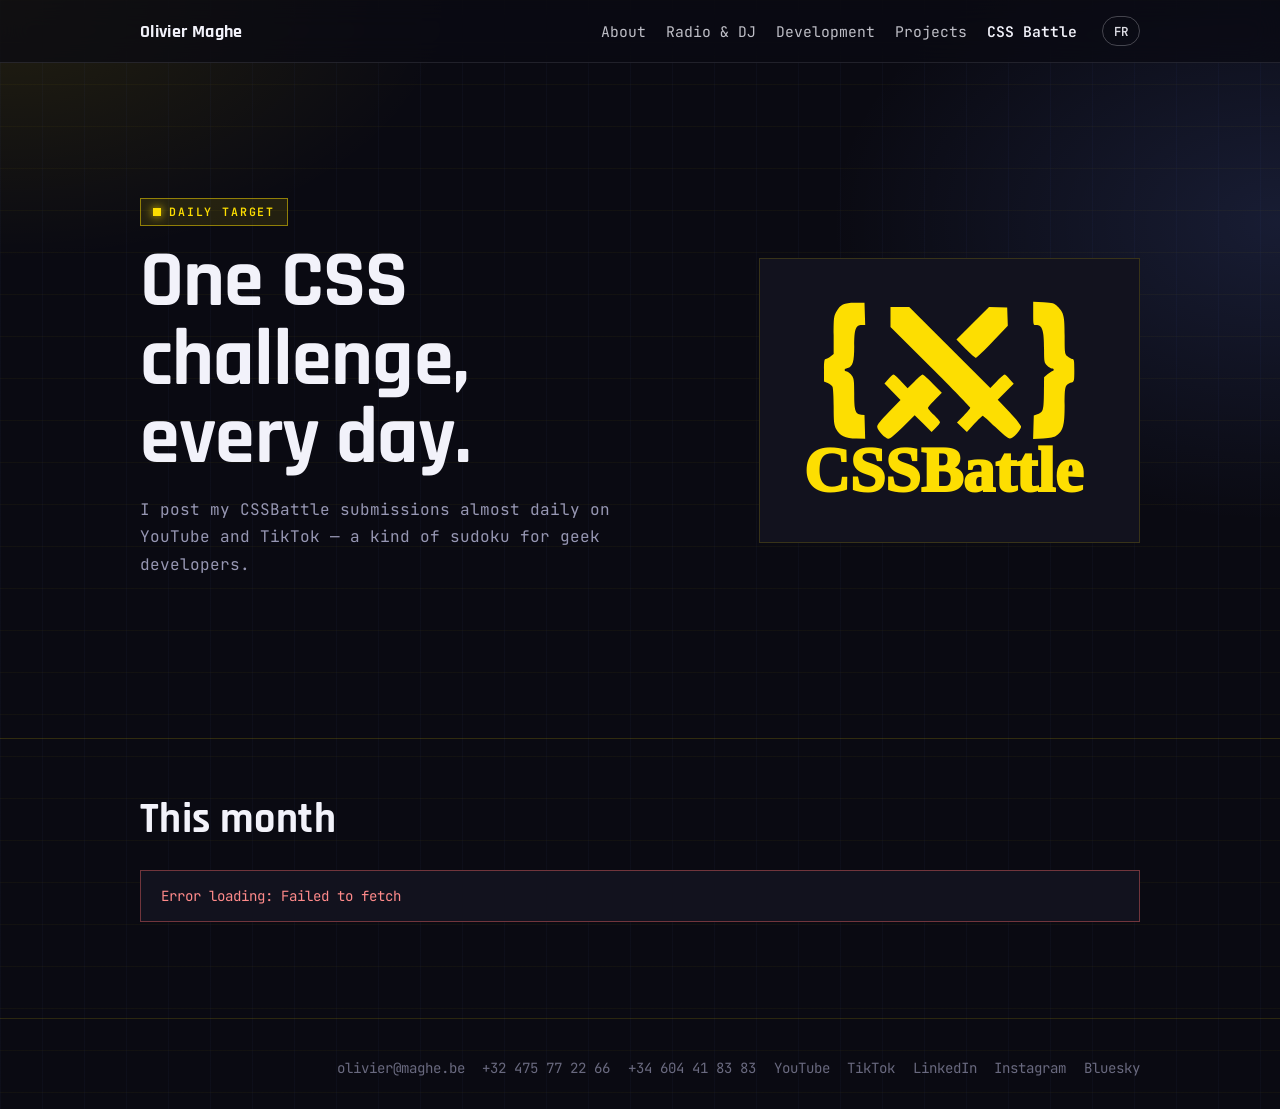
==== css-battle.html @ a007e0da "Raccourcit le lead de la page CSS Battle Co-authored-by: Cursor <cursoragent@cursor.com>" ====
<!DOCTYPE html>
<html lang="fr">
<head>
  <meta charset="UTF-8">
  <meta name="viewport" content="width=device-width, initial-scale=1">
  <title>Olivier Maghe — CSS Battle</title>
  <meta name="description" content="Un défi CSS par jour : mes soumissions CSSBattle, générées en direct depuis GitHub.">
  <link rel="icon" href="images/oliviermaghe-avatar.png" type="image/png">
  <link rel="stylesheet" href="css/base.css">
  <link rel="stylesheet" href="css/battle.css">
</head>
<body class="page-battle" data-title-key="cssbattle.metaTitle" data-desc-key="cssbattle.metaDesc">
  <header class="site-header">
    <a class="brand" href="index.html">Olivier Maghe</a>
    <button class="nav-toggle" type="button" data-nav-toggle aria-expanded="false" aria-controls="site-nav" aria-label="Menu">
      <span></span><span></span><span></span>
    </button>
    <nav class="site-nav" id="site-nav" data-nav-panel>
      <a href="index.html" data-i18n="nav.home">Présentation</a>
      <a href="radio.html" data-i18n="nav.radio">Radio & DJ</a>
      <a href="web.html" data-i18n="nav.web">Développement</a>
      <a href="projets.html" data-i18n="nav.projects">Projets</a>
      <a href="css-battle.html" aria-current="page" data-i18n="nav.cssbattle">CSS Battle</a>
      <button type="button" class="lang-toggle" data-lang-toggle>EN</button>
    </nav>
  </header>

  <main>
    <section class="battle-hero">
      <div class="battle-hero-content">
        <div class="battle-badge" data-i18n="cssbattle.badge">Daily target</div>
        <h1 class="headline" data-i18n="cssbattle.headline">Un défi CSS,
chaque jour.</h1>
        <p class="lead" data-i18n="cssbattle.lead">Je poste presque quotidiennement mes soumissions CSSBattle sur YouTube et TikTok — une sorte de sudoku pour geeks développeurs.</p>
      </div>
      <div class="battle-hero-logo" aria-hidden="true">
        <img src="images/logo-cssbattle.svg" alt="" width="500" height="348">
      </div>
    </section>

    <section class="battle-board" id="battle">
      <h2 data-i18n="cssbattle.currentTitle" data-reveal>Ce mois-ci</h2>

      <div class="battle-status" id="battleStatus">
        <p data-i18n="cssbattle.loading">Chargement des défis…</p>
      </div>

      <div class="battle-grid" id="battleGallery"></div>

      <section class="battle-archive" id="battleArchive" hidden>
        <h2 data-i18n="cssbattle.archiveTitle">Archives</h2>
        <div class="battle-archive-months" id="battleArchiveMonths"></div>
      </section>
    </section>
  </main>

  <footer class="site-footer">
    <div class="socials" aria-label="Réseaux sociaux">
      <a href="mailto:olivier@maghe.be">olivier@maghe.be</a>
      <a href="tel:+32475772266">+32 475 77 22 66</a>
      <a href="tel:+34604418383">+34 604 41 83 83</a>
      <a href="https://www.youtube.com/@oliviermaghe" target="_blank" rel="noopener">YouTube</a>
      <a href="https://www.tiktok.com/@cssavecoli" target="_blank" rel="noopener">TikTok</a>
      <a href="https://www.linkedin.com/in/oliviermaghe/" target="_blank" rel="noopener">LinkedIn</a>
      <a href="https://www.instagram.com/oliviermaghe" target="_blank" rel="noopener">Instagram</a>
      <a href="https://bsky.app/profile/oliviermaghe.bsky.social" target="_blank" rel="noopener">Bluesky</a>
    </div>
  </footer>

  <script src="js/i18n.js"></script>
  <script src="js/main.js"></script>
  <script src="js/cssbattle.js"></script>
</body>
</html>
---- css/base.css ----
:root {
  --page-max: 1000px;
  --page-gutter: 1.1rem;
  --page-inline: max(var(--page-gutter), calc((100% - var(--page-max)) / 2));
}

/* Shared foundation — Olivier Maghe */
*,
*::before,
*::after {
  box-sizing: border-box;
}

html {
  scroll-behavior: smooth;
  -webkit-text-size-adjust: 100%;
}

body {
  margin: 0;
  min-height: 100vh;
  text-rendering: optimizeLegibility;
  -webkit-font-smoothing: antialiased;
}

img,
svg {
  display: block;
  max-width: 100%;
  height: auto;
}

a {
  color: inherit;
  text-decoration-thickness: 0.08em;
  text-underline-offset: 0.18em;
}

a:hover {
  text-decoration: none;
}

button {
  font: inherit;
  color: inherit;
  cursor: pointer;
  border: none;
  background: none;
}

ul {
  margin: 0;
  padding: 0;
  list-style: none;
}

.sr-only {
  position: absolute;
  width: 1px;
  height: 1px;
  padding: 0;
  margin: -1px;
  overflow: hidden;
  clip: rect(0, 0, 0, 0);
  white-space: nowrap;
  border: 0;
}

.site-header {
  position: fixed;
  inset: 0 0 auto;
  z-index: 100;
  display: flex;
  align-items: center;
  justify-content: space-between;
  gap: 1rem;
  padding: 1rem var(--page-inline);
  background: color-mix(in srgb, var(--nav-bg, #0b0d10) 72%, transparent);
  backdrop-filter: blur(14px) saturate(1.1);
  -webkit-backdrop-filter: blur(14px) saturate(1.1);
  border-bottom: 1px solid color-mix(in srgb, currentColor 10%, transparent);
}

.brand {
  font-weight: 700;
  letter-spacing: -0.02em;
  text-decoration: none;
  font-size: 1.05rem;
  z-index: 2;
}

.brand:hover {
  opacity: 0.85;
}

.nav-toggle {
  display: none;
  z-index: 2;
  width: 2.5rem;
  height: 2.5rem;
  border-radius: 0.4rem;
  border: 1px solid color-mix(in srgb, currentColor 25%, transparent);
}

.nav-toggle span {
  display: block;
  width: 1.1rem;
  height: 2px;
  margin: 0.28rem auto;
  background: currentColor;
  transition: transform 0.25s ease, opacity 0.25s ease;
}

.nav-toggle[aria-expanded="true"] span:nth-child(1) {
  transform: translateY(0.34rem) rotate(45deg);
}

.nav-toggle[aria-expanded="true"] span:nth-child(2) {
  opacity: 0;
}

.nav-toggle[aria-expanded="true"] span:nth-child(3) {
  transform: translateY(-0.34rem) rotate(-45deg);
}

.site-nav {
  display: flex;
  align-items: center;
  gap: 0.35rem 1.25rem;
}

.site-nav a {
  text-decoration: none;
  font-size: 0.92rem;
  opacity: 0.78;
  transition: opacity 0.2s ease;
}

.site-nav a:hover,
.site-nav a[aria-current="page"] {
  opacity: 1;
}

.site-nav a[aria-current="page"] {
  font-weight: 600;
}

.lang-toggle {
  margin-left: 0.35rem;
  padding: 0.35rem 0.65rem;
  border: 1px solid color-mix(in srgb, currentColor 28%, transparent);
  border-radius: 999px;
  font-size: 0.78rem;
  font-weight: 600;
  letter-spacing: 0.04em;
  opacity: 0.9;
}

.lang-toggle:hover {
  opacity: 1;
}

.site-footer {
  padding: 2.5rem var(--page-inline) 2rem;
  display: flex;
  flex-wrap: wrap;
  gap: 1rem 2rem;
  justify-content: flex-end;
  align-items: center;
  font-size: 0.88rem;
  opacity: 0.85;
}

.socials {
  display: flex;
  flex-wrap: wrap;
  gap: 0.75rem 1.1rem;
}

.socials a {
  text-decoration: none;
  opacity: 0.8;
}

.socials a:hover {
  opacity: 1;
  text-decoration: underline;
}

[data-reveal] {
  opacity: 0;
  transform: translateY(1.1rem);
  transition: opacity 0.7s ease, transform 0.7s ease;
}

[data-reveal].is-visible {
  opacity: 1;
  transform: none;
}

[data-reveal="delay"] {
  transition-delay: 0.12s;
}

[data-reveal="delay-2"] {
  transition-delay: 0.24s;
}

@media (max-width: 860px) {
  .nav-toggle {
    display: inline-block;
  }

  .site-nav {
    position: fixed;
    inset: 0;
    flex-direction: column;
    justify-content: center;
    gap: 1.25rem;
    background: color-mix(in srgb, var(--nav-bg, #0b0d10) 96%, transparent);
    backdrop-filter: blur(12px);
    opacity: 0;
    pointer-events: none;
    transition: opacity 0.25s ease;
  }

  .site-nav.is-open {
    opacity: 1;
    pointer-events: auto;
  }

  .site-nav a {
    font-size: 1.35rem;
    opacity: 1;
  }

  .lang-toggle {
    margin-left: 0;
    margin-top: 0.5rem;
  }

  body.nav-open {
    overflow: hidden;
  }
}
---- css/battle.css ----
/* CSS Battle — ambiance arène de code */
@import url("https://fonts.googleapis.com/css2?family=Rajdhani:wght@500;600;700&family=JetBrains+Mono:wght@400;500;600&display=swap");

:root {
  --bg: #0a0a12;
  --panel: #12121e;
  --ink: #f2f2fa;
  --muted: #9797b3;
  --accent: #fdde01;
  --accent-2: #6c8cff;
  --line: rgba(253, 222, 1, 0.16);
  --nav-bg: #0a0a12;
  --font-display: "Rajdhani", "Arial Narrow", sans-serif;
  --font-mono: "JetBrains Mono", ui-monospace, monospace;
}

body.page-battle {
  font-family: var(--font-mono);
  color: var(--ink);
  background:
    linear-gradient(rgba(253, 222, 1, 0.035) 1px, transparent 1px),
    linear-gradient(90deg, rgba(108, 140, 255, 0.035) 1px, transparent 1px),
    radial-gradient(900px 520px at 0% 0%, rgba(253, 222, 1, 0.1), transparent 50%),
    radial-gradient(900px 600px at 100% 20%, rgba(108, 140, 255, 0.14), transparent 50%),
    var(--bg);
  background-size: 42px 42px, 42px 42px, auto, auto, auto;
}

.page-battle .site-header {
  color: var(--ink);
}

.page-battle .brand {
  font-family: var(--font-display);
  font-size: 1.15rem;
  font-weight: 700;
  letter-spacing: 0.02em;
}

/* —— Hero —— */
.battle-hero {
  display: grid;
  grid-template-columns: 1.2fr 0.8fr;
  align-items: center;
  gap: clamp(1.5rem, 4vw, 3rem);
  min-height: 82vh;
  padding:
    clamp(5.5rem, 12vh, 7rem)
    var(--page-inline)
    clamp(2rem, 5vh, 3rem);
}

.battle-badge {
  display: inline-flex;
  align-items: center;
  gap: 0.5rem;
  margin-bottom: 1.1rem;
  padding: 0.35rem 0.75rem;
  border: 1px solid rgba(253, 222, 1, 0.5);
  background: rgba(253, 222, 1, 0.1);
  color: var(--accent);
  font-family: var(--font-mono);
  font-size: 0.72rem;
  font-weight: 600;
  letter-spacing: 0.16em;
  text-transform: uppercase;
}

.battle-badge::before {
  content: "";
  width: 0.5rem;
  height: 0.5rem;
  background: var(--accent);
  box-shadow: 0 0 10px var(--accent);
}

.battle-hero h1 {
  margin: 0 0 1.1rem;
  font-family: var(--font-display);
  font-size: clamp(2.8rem, 7vw, 5rem);
  line-height: 0.98;
  font-weight: 700;
  letter-spacing: -0.01em;
}

.battle-hero .lead {
  margin: 0 0 1.6rem;
  max-width: 34rem;
  color: var(--muted);
  line-height: 1.7;
  font-size: 1rem;
}

.battle-hero-logo {
  display: grid;
  place-items: center;
  padding: 2rem;
  border: 1px solid var(--line);
  background: var(--panel);
}

.battle-hero-logo img {
  width: 100%;
  height: auto;
  max-width: 320px;
}

/* —— Board —— */
.battle-board {
  padding: 0 var(--page-inline) clamp(3rem, 8vh, 5rem);
  border-top: 1px solid var(--line);
  padding-top: clamp(2.5rem, 6vh, 4rem);
}

.battle-board h2 {
  margin: 0 0 1.5rem;
  font-family: var(--font-display);
  font-size: clamp(1.8rem, 3.5vw, 2.6rem);
  font-weight: 700;
  letter-spacing: 0.01em;
}

.battle-status {
  padding: 1rem 1.25rem;
  margin-bottom: 1.5rem;
  border: 1px solid var(--line);
  background: var(--panel);
  color: var(--muted);
  font-size: 0.88rem;
}

.battle-status p {
  margin: 0;
}

.battle-status.is-error {
  border-color: rgba(255, 106, 106, 0.4);
  color: #ff8a8a;
}

.battle-grid {
  display: grid;
  grid-template-columns: repeat(auto-fill, minmax(210px, 1fr));
  gap: 1rem;
}

.battle-card {
  display: flex;
  flex-direction: column;
  border: 1px solid var(--line);
  background: var(--panel);
  overflow: hidden;
  transition: border-color 0.2s ease, transform 0.2s ease;
}

.battle-card:hover {
  border-color: rgba(253, 222, 1, 0.4);
  transform: translateY(-2px);
}

.battle-card__image {
  width: 100%;
  object-fit: cover;
  background: linear-gradient(135deg, rgba(253, 222, 1, 0.08), rgba(108, 140, 255, 0.06));
}

.battle-card__body {
  padding: 0.85rem 0.9rem 1rem;
  display: grid;
  gap: 0.65rem;
}

.battle-card__date {
  margin: 0;
  font-family: var(--font-display);
  font-size: 1rem;
  font-weight: 700;
  color: var(--ink);
}

.battle-stats {
  display: grid;
  gap: 0.4rem;
}

.battle-stat {
  display: grid;
  grid-template-columns: 1fr auto;
  align-items: center;
  gap: 0.5rem;
  padding: 0.4rem 0.55rem;
  background: rgba(255, 255, 255, 0.03);
}

.battle-stat__name {
  font-size: 0.72rem;
  color: var(--muted);
  text-transform: uppercase;
  letter-spacing: 0.04em;
}

.battle-stat__value {
  font-size: 0.85rem;
  font-weight: 600;
  color: var(--accent-2);
}

.battle-card__links {
  display: flex;
  gap: 0.5rem;
  flex-wrap: wrap;
}

.battle-card__link {
  text-decoration: none;
  color: var(--accent);
  font-size: 0.76rem;
  border: 1px solid rgba(253, 222, 1, 0.25);
  padding: 0.45rem 0.6rem;
  background: rgba(253, 222, 1, 0.06);
}

.battle-card__link:hover {
  background: rgba(253, 222, 1, 0.14);
}

/* —— Archive —— */
.battle-archive {
  margin-top: 2rem;
}

.battle-archive h2 {
  font-size: clamp(1.3rem, 2.5vw, 1.7rem);
  color: var(--muted);
}

.battle-archive-months {
  display: flex;
  flex-direction: column;
  gap: 0.75rem;
}

.battle-archive-month summary {
  cursor: pointer;
  list-style: none;
  display: inline-flex;
  align-items: center;
  padding: 0.85rem 1.2rem;
  border: 1px solid var(--line);
  background: var(--panel);
  color: var(--ink);
  font-family: var(--font-display);
  font-weight: 600;
  letter-spacing: 0.02em;
  transition: border-color 0.2s ease;
}

.battle-archive-month summary::-webkit-details-marker,
.battle-archive-month summary::marker {
  display: none;
  content: "";
}

.battle-archive-month summary:hover {
  border-color: var(--accent-2);
}

.battle-archive-month[open] summary {
  margin-bottom: 1.1rem;
  border-color: rgba(253, 222, 1, 0.4);
}

.battle-archive-month .battle-grid {
  margin-top: 0;
}

.page-battle .site-footer {
  border-top: 1px solid var(--line);
  color: var(--muted);
}

@media (max-width: 900px) {
  .battle-hero {
    grid-template-columns: 1fr;
    min-height: auto;
  }

  .battle-hero-logo {
    order: -1;
    max-width: 220px;
    justify-self: center;
    padding: 1.25rem;
  }
}
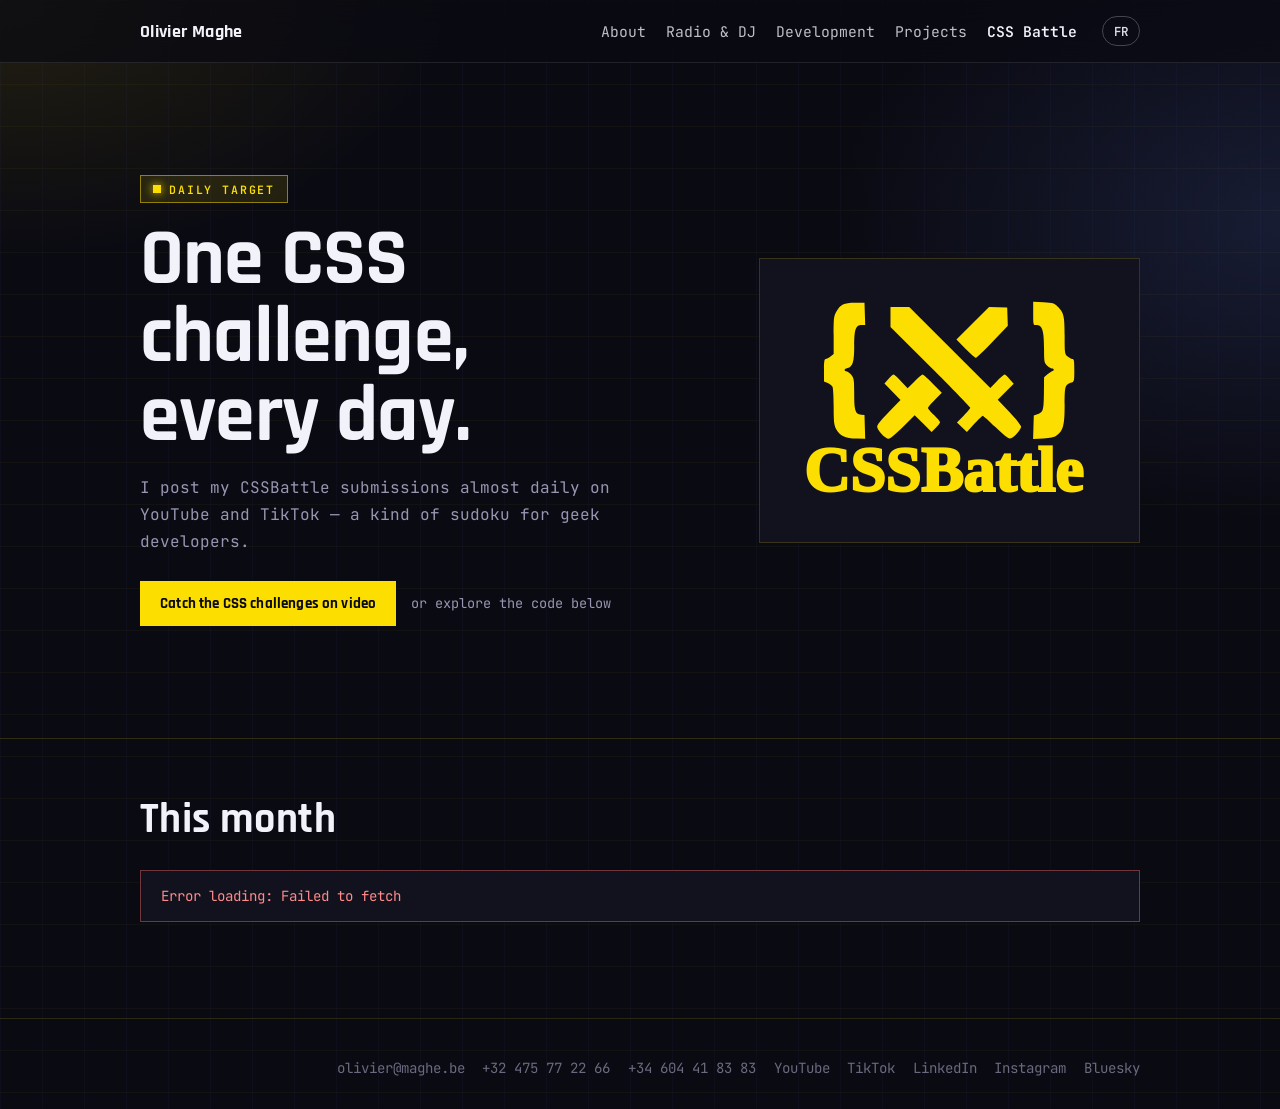
==== commit 7202479b: "Ajoute un bouton vers la chaîne YouTube sur la page CSS Battle" ====
--- a/css-battle.html
+++ b/css-battle.html
@@ -32,6 +32,12 @@
         <h1 class="headline" data-i18n="cssbattle.headline">Un défi CSS,
 chaque jour.</h1>
         <p class="lead" data-i18n="cssbattle.lead">Je poste presque quotidiennement mes soumissions CSSBattle sur YouTube et TikTok — une sorte de sudoku pour geeks développeurs.</p>
+        <div class="battle-hero-cta">
+          <a class="battle-cta-btn" href="https://www.youtube.com/@oliviermaghe" target="_blank" rel="noopener">
+            <span data-i18n="cssbattle.ctaVideo">Retrouvez les défis CSS en vidéo</span>
+          </a>
+          <span class="battle-cta-or" data-i18n="cssbattle.ctaOr">ou explorez les codes ci-dessous</span>
+        </div>
       </div>
       <div class="battle-hero-logo" aria-hidden="true">
         <img src="images/logo-cssbattle.svg" alt="" width="500" height="348">
--- a/css/battle.css
+++ b/css/battle.css
@@ -91,6 +91,41 @@
   font-size: 1rem;
 }
 
+.battle-hero-cta {
+  display: flex;
+  flex-wrap: wrap;
+  align-items: center;
+  gap: 0.9rem;
+}
+
+.battle-cta-btn {
+  display: inline-flex;
+  align-items: center;
+  gap: 0.5rem;
+  padding: 0.75rem 1.2rem;
+  border: 1px solid var(--accent);
+  background: var(--accent);
+  color: var(--bg);
+  font-family: var(--font-display);
+  font-size: 0.95rem;
+  font-weight: 700;
+  letter-spacing: 0.01em;
+  text-decoration: none;
+  transition: background 0.2s ease, box-shadow 0.2s ease, transform 0.2s ease;
+}
+
+.battle-cta-btn:hover {
+  background: transparent;
+  color: var(--accent);
+  box-shadow: 0 0 18px rgba(253, 222, 1, 0.35);
+  transform: translateY(-1px);
+}
+
+.battle-cta-or {
+  color: var(--muted);
+  font-size: 0.85rem;
+}
+
 .battle-hero-logo {
   display: grid;
   place-items: center;
